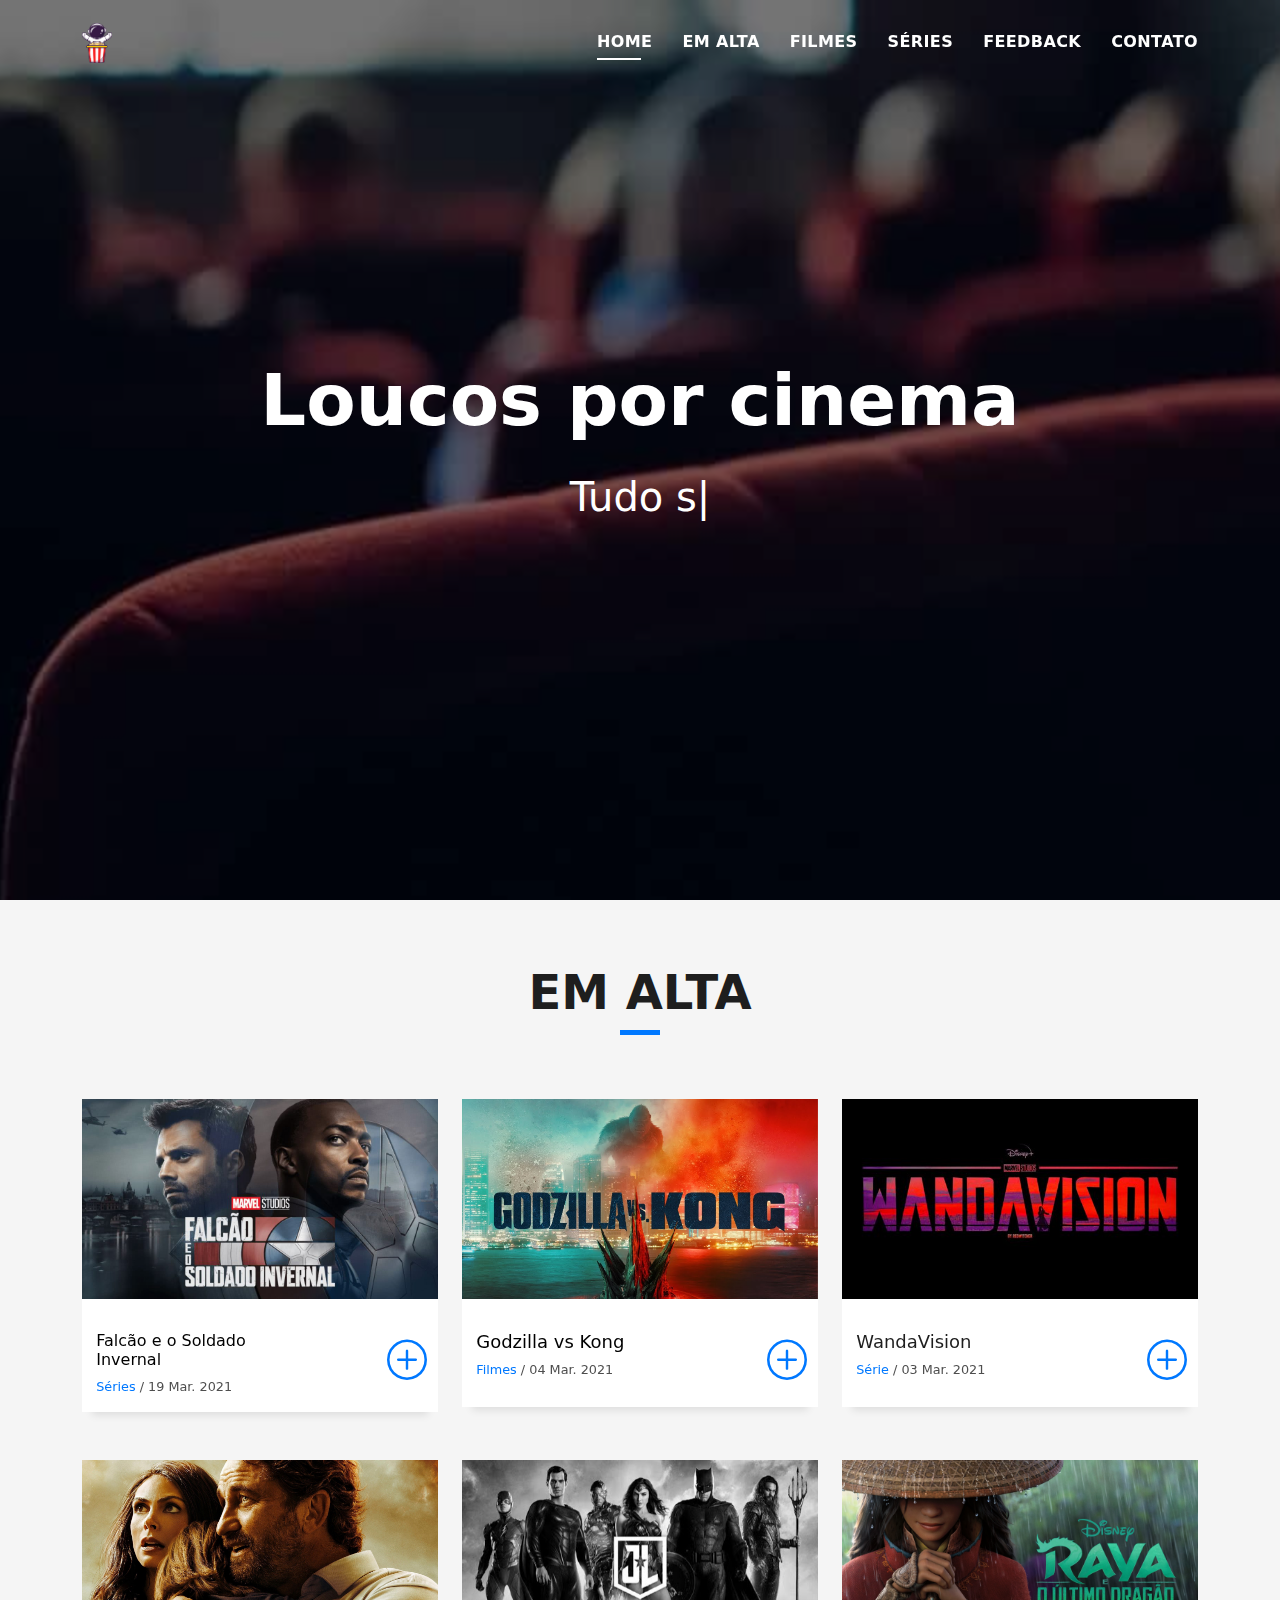
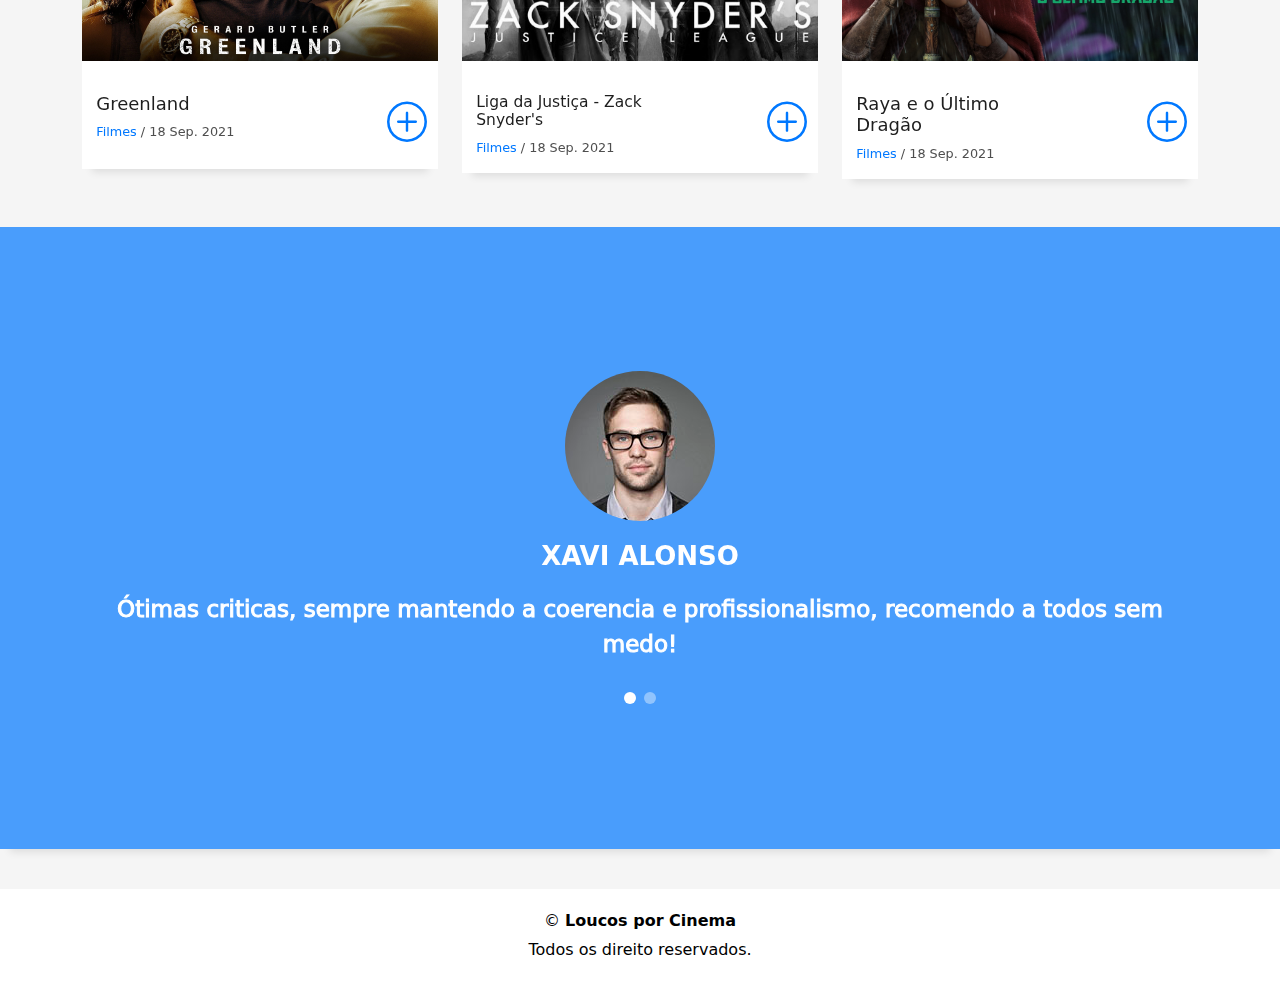
==== index.html @ 55906cdf "(CARLOS) Upload arquivos da master" ====
<!DOCTYPE html>
<html lang="en">

<head>
  <meta charset="utf-8">
  <meta content="width=device-width, initial-scale=1.0" name="viewport">

  <title>Loucos por Cinema</title>
  <meta content="" name="description">
  <meta content="" name="keywords">

  <!-- Favicons -->
  <link href="assets/img/favicon.png" rel="icon">
  <!--  <link href="assets/img/apple-touch-icon.png" rel="apple-touch-icon"> -->

  <!-- Vendor CSS Files -->
  <link href="assets/vendor/bootstrap/css/bootstrap.min.css" rel="stylesheet">
  <link href="assets/vendor/bootstrap-icons/bootstrap-icons.css" rel="stylesheet">
  <link href="assets/vendor/glightbox/css/glightbox.min.css" rel="stylesheet">
  <link href="assets/vendor/swiper/swiper-bundle.min.css" rel="stylesheet">

  <!-- Template Main CSS File -->
  <link href="assets/css/style.css" rel="stylesheet">

  <style>
    a {
      color: black;
    }
    a:hover{
      color: black;
    }
  </style>

</head>

<body>

  <!-- ======= Header ======= -->
  <header id="header" class="fixed-top">
    <div class="container d-flex align-items-center justify-content-between">

      <!-- <h1 class="logo"><a href="index.html">M_C Dev</a></h1> -->
      <!-- Uncomment below if you prefer to use an image logo -->
      <a href="index.html" class="logo"><img src="assets/img/logo.png" alt="" class="img-fluid"></a>

      <nav id="navbar" class="navbar">
        <ul>
          <li><a class="nav-link scrollto active" href="#hero">Home</a></li>
          <li><a class="nav-link scrollto " href="#Em_alta">Em Alta</a></li>
          <li><a class="nav-link scrollto" href="filmes.html">Filmes</a></li>
          <li><a class="nav-link scrollto" href="series.html">Séries</a></li>
          <li><a class="nav-link scrollto " href="#review">Feedback</a></li>
          <li><a class="nav-link scrollto" href="formulario.html">Contato</a></li>
        </ul>
        <i class="bi bi-list mobile-nav-toggle"></i>
      </nav><!-- .navbar -->
    </div>
  </header><!-- End Header -->

  <!-- ======= Hero Section ======= -->
  <div id="hero" class="hero route bg-image" style="background-image: url(assets/img/Cine1.jpg)">
    <div class="overlay-itro"></div>
    <div class="hero-content display-table">
      <div class="table-cell">
        <div class="container">
          <!--<p class="display-6 color-d">Hello, world!</p>-->
          <h1 class="hero-title mb-4">Loucos por cinema</h1>
          <p class="hero-subtitle"><span class="typed"
              data-typed-items="Tudo sobre filmes e séries em um só lugar!"></span></p>
          <!-- <p class="pt-3"><a class="btn btn-primary btn js-scroll px-4" href="#about" role="button">Learn More</a></p> -->
        </div>
      </div>
    </div>
  </div><!-- End Hero Section -->

  <!-- ======= EM ALTA ======= -->
  <section id="Em_alta" class="portfolio-mf sect-pt4 route">
    <div class="container">
      <div class="row">
        <div class="col-sm-12">
          <div class="title-box text-center">
            <h3 class="title-a">
              EM ALTA
            </h3>
            <div class="line-mf"></div>
          </div>
        </div>
      </div>
      <div class="row">
        <div class="col-md-4">
          <div class="work-box">
            <a href="assets/img/filme_1.jpg" data-gallery="portfolioGallery" class="portfolio-lightbox">
              <div class="work-img">
                <img src="assets/img/filme_1.jpg" alt="" class="img-fluid">
              </div>
            </a>
            <div class="work-content">
              <div class="row">
                <div class="col-sm-8">
                  <h2 class="w-title_medio"><a href="series.html">Falcão e o Soldado Invernal</a></h2>
                  <div class="w-more">
                    <span class="w-ctegory">Séries</span> / <span class="w-date">19 Mar. 2021</span>
                  </div>
                </div>
                <div class="col-sm-4">
                  <div class="w-like">
                    <a href="series.html"> <span class="bi bi-plus-circle"></span></a>
                  </div>
                </div>
              </div>
            </div>
          </div>
        </div>
        <div class="col-md-4">
          <div class="work-box">
            <a href="assets/img/filme_3.jpg" data-gallery="portfolioGallery" class="portfolio-lightbox">
              <div class="work-img">
                <img src="assets/img/filme_3.jpg" alt="" class="img-fluid">
              </div>
            </a>
            <div class="work-content">
              <div class="row">
                <div class="col-sm-8">
                  <h2 class="w-title"><a href="filmes.html">Godzilla vs Kong</a></h2>
                  <div class="w-more">
                    <span class="w-ctegory">Filmes</span> / <span class="w-date">04 Mar. 2021</span>
                  </div>
                </div>
                <div class="col-sm-4">
                  <div class="w-like">
                    <a href="filmes.html"> <span class="bi bi-plus-circle"></span></a>
                  </div>
                </div>
              </div>
            </div>
          </div>
        </div>
        <div class="col-md-4">
          <div class="work-box">
            <a href="assets/img/filme_2.jpg" data-gallery="portfolioGallery" class="portfolio-lightbox">
              <div class="work-img">
                <img src="assets/img/filme_2.jpg" alt="" class="img-fluid">
              </div>
            </a>
            <div class="work-content">
              <div class="row">
                <div class="col-sm-8">
                  <h2 class="w-title">WandaVision</h2>
                  <div class="w-more">
                    <span class="w-ctegory">Série</span> / <span class="w-date">03 Mar. 2021</span>
                  </div>
                </div>
                <div class="col-sm-4">
                  <div class="w-like">
                    <a href="manutencao.html"> <span class="bi bi-plus-circle"></span></a>
                  </div>
                </div>
              </div>
            </div>
          </div>
        </div>
        <div class="col-md-4">
          <div class="work-box">
            <a href="assets/img/filme_4.jpg" data-gallery="portfolioGallery" class="portfolio-lightbox">
              <div class="work-img">
                <img src="assets/img/filme_4.jpg" alt="" class="img-fluid">
              </div>
            </a>
            <div class="work-content">
              <div class="row">
                <div class="col-sm-8">
                  <h2 class="w-title">Greenland</h2>
                  <div class="w-more">
                    <span class="w-ctegory">Filmes</span> / <span class="w-date">18 Sep. 2021</span>
                  </div>
                </div>
                <div class="col-sm-4">
                  <div class="w-like">
                    <a href="manutencao.html"> <span class="bi bi-plus-circle"></span></a>
                  </div>
                </div>
              </div>
            </div>
          </div>
        </div>
        <div class="col-md-4">
          <div class="work-box">
            <a href="assets/img/filme_5.jpg" data-gallery="portfolioGallery" class="portfolio-lightbox">
              <div class="work-img">
                <img src="assets/img/filme_5.jpg" alt="" class="img-fluid">
              </div>
            </a>
            <div class="work-content">
              <div class="row">
                <div class="col-sm-8">
                  <h2 class="w-title_grande">Liga da Justiça - Zack Snyder's</h2>
                  <div class="w-more">
                    <span class="w-ctegory">Filmes</span> / <span class="w-date">18 Sep. 2021</span>
                  </div>
                </div>
                <div class="col-sm-4">
                  <div class="w-like">
                    <a href="manutencao.html"> <span class="bi bi-plus-circle"></span></a>
                  </div>
                </div>
              </div>
            </div>
          </div>
        </div>
        <div class="col-md-4">
          <div class="work-box">
            <a href="assets/img/filme_6.jpg" data-gallery="portfolioGallery" class="portfolio-lightbox">
              <div class="work-img">
                <img src="assets/img/filme_6.jpg" alt="" class="img-fluid">
              </div>
            </a>
            <div class="work-content">
              <div class="row">
                <div class="col-sm-8">
                  <h2 class="w-title">Raya e o Último Dragão</h2>
                  <div class="w-more">
                    <span class="w-ctegory">Filmes</span> / <span class="w-date">18 Sep. 2021</span>
                  </div>
                </div>
                <div class="col-sm-4">
                  <div class="w-like">
                    <a href="manutencao.html"> <span class="bi bi-plus-circle"></span></a>
                  </div>
                </div>
              </div>
            </div>
          </div>
        </div>
      </div>
    </div>
  </section><!-- FIM EM ALTA -->

  <!-- ======= FEEDBACKS ======= -->
  <div id="review" class="testimonials paralax-mf bg-image" style="background-image: url(assets/img/cine4.jpg)">
    <div class="overlay-mf"></div>
    <div class="container">
      <div class="row">
        <div class="col-md-12">
          <div class="testimonials-slider swiper-container" data-aos="fade-up" data-aos-delay="100">
            <div class="swiper-wrapper">
              <div class="swiper-slide">
                <div class="testimonial-box">
                  <div class="author-test">
                    <img src="assets/img/testimonial-2.jpg" alt="" class="rounded-circle b-shadow-a">
                    <span class="author">Xavi Alonso</span>
                  </div>
                  <div class="content-test">
                    <p class="description lead">
                      Ótimas criticas, sempre mantendo a coerencia e profissionalismo, recomendo a todos sem medo!
                    </p>
                  </div>
                </div>
              </div><!-- End testimonial item -->

              <div class="swiper-slide">
                <div class="testimonial-box">
                  <div class="author-test">
                    <img src="assets/img/testimonial-4.jpg" alt="" class="rounded-circle b-shadow-a">
                    <span class="author">Marta Socrate</span>
                  </div>
                  <div class="content-test">
                    <p class="description lead">
                      Adorei o site, ótimas indicações de filmes e séries.
                    </p>
                  </div>
                </div>
              </div><!-- End testimonial item -->
            </div>
            <div class="swiper-pagination"></div>
          </div>

          <!-- <div id="testimonial-mf" class="owl-carousel owl-theme">
          
        </div> -->
        </div>
      </div>
    </div>
  </div><!-- FIM FEEDBACKS -->

  </main><!-- End #main -->

  <!-- ======= Footer ======= -->
  <footer>
    <div class="container">
      <div class="row">
        <div class="col-sm-12">
          <div class="copyright-box">
            <p class="copyright">&copy; <strong>Loucos por Cinema</strong></p>
            <div class="credits">
              <a>Todos os direito reservados.</a>
            </div>
          </div>
        </div>
      </div>
    </div>
  </footer><!-- End  Footer -->

  <div id="preloader"></div>
  <a href="#" class="back-to-top d-flex align-items-center justify-content-center"><i
      class="bi bi-arrow-up-short"></i></a>

  <!-- Vendor JS Files -->
  <script src="assets/vendor/bootstrap/js/bootstrap.bundle.min.js"></script>
  <script src="assets/vendor/glightbox/js/glightbox.min.js"></script>
  <script src="assets/vendor/php-email-form/validate.js"></script>
  <script src="assets/vendor/purecounter/purecounter.js"></script>
  <script src="assets/vendor/swiper/swiper-bundle.min.js"></script>
  <script src="assets/vendor/typed.js/typed.min.js"></script>

  <!-- Template Main JS File -->
  <script src="assets/js/main.js"></script>

</body>

</html>
---- assets/css/style.css ----
/*--------------------------------------------------------------
# General
--------------------------------------------------------------*/
body {
  background-color: #f5f5f5;
  color: #4e4e4e;
}

pag {
  background-color: #0e0c0c;
  color: #4e4e4e;
}

h1,
h2,
h3,
h4,
h5,
h6 {
  color: #1e1e1e;
}

a {
  color: #ffffff;
  text-decoration: none;
  transition: all 0.5s ease-in-out;
}

a:hover {
  color: #5da5f8;
  text-decoration: none;
  transition: all 0.5s ease-in-out;
}

.p-r {
  position: relative;
}

.color-a {
  text-decoration: none;
  color: #0078ff;
}

.color-d {
  color: #f5f5f5;
}

.color-text-a {
  text-decoration: none;
  color: #4e4e4e;
}

.box-shadow,
.paralax-mf,
.service-box,
.work-box,
.card-blog {
  box-shadow: 0 13px 8px -10px rgba(0, 0, 0, 0.1);
}

.box-shadow-a,
.button:hover {
  text-decoration: none;
  box-shadow: 0 0 0 4px #cde1f8;
}

.display-5 {
  font-size: 2.5rem;
  font-weight: 300;
  line-height: 1.1;
}

.display-6 {
  font-size: 2rem;
  font-weight: 300;
  line-height: 1.1;
}

.avatar {
  width: 32px;
  height: 32px;
  margin-right: 4px;
  overflow: hidden;
}

.bg-image {
  background-repeat: no-repeat;
  background-attachment: fixed;
  background-size: cover;
  background-position: center center;
}

@media (max-width: 1024px) {
  .bg-image {
    background-attachment: scroll;
  }
}

.overlay-mf {
  background-color: #0078ff;
}

.overlay-mf {
  position: absolute;
  top: 0;
  left: 0px;
  padding: 0;
  height: 100%;
  width: 100%;
  opacity: .7;
}

.bg_form {
  position: absolute;
  top: 0;
  left: 0px;
  padding: 0;
  height: 100%;
  width: 100%;
  opacity: .7;
}

.paralax-mf {
  position: relative;
  padding: 8rem 0;
}

.display-table {
  width: 100%;
  height: 100%;
  display: table;
}

.table-cell {
  display: table-cell;
  vertical-align: middle;
}

/*--/ Sections /--*/
.sect-4 {
  padding: 4rem 0;
}

.sect-pt4 {
  padding-top: 4rem;
}

.sect-mt4 {
  margin-top: 4rem;
}

/*--/ Title s /--*/
.title-s {
  font-weight: 600;
  color: #1e1e1e;
  font-size: 1.1rem;
}

/*--/ Title A /--*/
.title-box {
  margin-bottom: 4rem;
}

.title-a {
  text-decoration: none;
  font-size: 3rem;
  font-weight: bold;
  text-transform: uppercase;
}

.subtitle-a {
  text-decoration: none;
  color: #4e4e4e;
}

.line-mf {
  width: 40px;
  height: 5px;
  background-color: #0078ff;
  margin: 0 auto;
}

/*--/ Title Left /--*/
.title-box-2 {
  margin-bottom: 3rem;
}

.title-left {
  font-size: 2rem;
  position: relative;
}

.title-left:before {
  content: '';
  position: absolute;
  height: 3px;
  background-color: #0078ff;
  width: 100px;
  bottom: -12px;
}

/*------/ Box /------*/
.box-pl2 {
  padding-left: 2rem;
}

.box-shadow-full {
  padding: 3rem 1.25rem;
  position: relative;
  background-color: #fff;
  margin-bottom: 0rem;
  z-index: 2;
}

@media (min-width: 768px) {
  .box-shadow-full {
    padding: 3rem;
  }
}

/*------/ Socials /------*/
.socials {
  padding: 1.5rem 0;
}

.socials ul li {
  display: inline-block;
}

.socials .ico-circle {
  height: 40px;
  width: 40px;
  font-size: 1.2rem;
  border-radius: 50%;
  line-height: 1.6;
  margin: 0 15px 0 0;
  box-shadow: 0 0 0 3px #0078ff;
  transition: all 500ms ease;
}

.socials .ico-circle:hover {
  background-color: #0078ff;
  color: #fff;
  box-shadow: 0 0 0 3px #cde1f8;
  transition: all 500ms ease;
}

/*------/ Ul resect /------*/
.ul-resect,
.socials ul,
.list-ico,
.blog-wrapper .post-meta ul,
.box-comments .list-comments,
.widget-sidebar .list-sidebar,
.widget-tags ul {
  list-style: none;
  padding-left: 0;
  margin-bottom: 0;
}

.list-ico {
  line-height: 2;
}

.list-ico span {
  color: #0078ff;
  margin-right: 10px;
}

/*------/ Ico Circle /------*/
.ico-circle {
  height: 100px;
  width: 100px;
  font-size: 2rem;
  border-radius: 50%;
  line-height: 1.55;
  margin: 0 auto;
  text-align: center;
  box-shadow: 0 0 0 10px #0078ff;
  display: block;
}

/*------/ Owl Carousel /------*/
.owl-theme .owl-dots {
  text-align: center;
  margin-top: 18px;
}

.owl-theme .owl-dots .owl-dot {
  display: inline-block;
}

.owl-theme .owl-dots .owl-dot span {
  width: 18px;
  height: 7px;
  margin: 5px 5px;
  background: #cde1f8;
  border: 0px solid #cde1f8;
  display: block;
  transition: all 0.6s ease-in-out;
  cursor: pointer;
}

.owl-theme .owl-dots .owl-dot:hover span {
  background-color: #cde1f8;
}

.owl-theme .owl-dots .owl-dot.active span {
  background-color: #1B1B1B;
  width: 25px;
}

/*--/ Scrolltop s /--*/
.scrolltop-mf {
  position: relative;
  display: none;
}

.scrolltop-mf span {
  z-index: 999;
  position: fixed;
  width: 42px;
  height: 42px;
  background-color: #0078ff;
  opacity: .7;
  font-size: 1.6rem;
  line-height: 1.5;
  text-align: center;
  color: #fff;
  top: auto;
  left: auto;
  right: 30px;
  bottom: 50px;
  cursor: pointer;
  border-radius: 50%;
}

/*--------------------------------------------------------------
# Back to top button
--------------------------------------------------------------*/
.back-to-top {
  position: fixed;
  visibility: hidden;
  opacity: 0;
  right: 15px;
  bottom: 15px;
  z-index: 996;
  background: #0078ff;
  width: 40px;
  height: 40px;
  border-radius: 50px;
  transition: all 0.4s;
}

.back-to-top i {
  font-size: 28px;
  color: #fff;
  line-height: 0;
}

.back-to-top:hover {
  background: #298eff;
  color: #fff;
}

.back-to-top.active {
  visibility: visible;
  opacity: 1;
}

/*------/ Prelaoder /------*/
#preloader {
  position: fixed;
  top: 0;
  left: 0;
  right: 0;
  bottom: 0;
  z-index: 9999;
  overflow: hidden;
  background: #fff;
}

#preloader:before {
  content: "";
  position: fixed;
  top: calc(50% - 30px);
  left: calc(50% - 30px);
  border: 6px solid #f2f2f2;
  border-top: 6px solid #0078ff;
  border-radius: 50%;
  width: 60px;
  height: 60px;
  -webkit-animation: animate-preloader 1s linear infinite;
  animation: animate-preloader 1s linear infinite;
}

@-webkit-keyframes animate-preloader {
  0% {
    transform: rotate(0deg);
  }

  100% {
    transform: rotate(360deg);
  }
}

@keyframes animate-preloader {
  0% {
    transform: rotate(0deg);
  }

  100% {
    transform: rotate(360deg);
  }
}

/*------/ Button /------*/
.button {
  display: inline-block;
  padding: .3rem .6rem;
  text-align: center;
  vertical-align: middle;
  -webkit-user-select: none;
  -moz-user-select: none;
  user-select: none;
  font-size: 1rem;
  border-radius: .3rem;
  border: 1px solid transparent;
  transition: all 500ms ease;
  cursor: pointer;
}

.button:focus {
  outline: 0;
}

.button:hover {
  background-color: #0062d3;
  color: #fff;
  transition: all 500ms ease;
}

.button-a {
  text-decoration: none;
  background-color: #0078ff;
  color: #fff;
  border-color: #cde1f8;
}

.button-big {
  padding: .9rem 2.3rem;
  font-size: 1.2rem;
}

.button-rouded {
  border-radius: 5rem;
}

.btn-lg {
  padding: .5rem 1rem;
  font-size: 1.25rem;
  line-height: 1.5;
  border-radius: .3rem;
}

/*--------------------------------------------------------------
# Header
--------------------------------------------------------------*/
#header {
  transition: all 0.5s;
  z-index: 997;
  padding: 20px 0;
}

#header .logo {
  font-size: 28px;
  margin: 0;
  padding: 0;
  font-weight: 600;
  letter-spacing: 1px;
}

#header .logo a {
  color: #fff;
}

#header .logo img {
  max-height: 40px;
}

#header.header-scrolled {
  background: rgba(0, 0, 0, 0.9);
  padding: 12px 0;
}

/*--------------------------------------------------------------
# Navigation Menu
--------------------------------------------------------------*/
/**
* Desktop Navigation 
*/
.navbar {
  padding: 0;
}

.navbar ul {
  margin: 0;
  padding: 0;
  display: flex;
  list-style: none;
  align-items: center;
}

.navbar li {
  position: relative;
}

.navbar>ul>li {
  white-space: nowrap;
  padding: 10px 0 10px 30px;
}

.navbar a {
  display: flex;
  align-items: center;
  justify-content: space-between;
  color: #fff;
  font-size: 16px;
  font-weight: 600;
  padding: 0;
  white-space: nowrap;
  transition: 0.3s;
  letter-spacing: 0.4px;
  position: relative;
  text-transform: uppercase;
}

.navbar a i {
  font-size: 12px;
  line-height: 0;
  margin-left: 5px;
}

.navbar>ul>li>a:before {
  content: "";
  position: absolute;
  width: 100%;
  height: 2px;
  bottom: -6px;
  left: 0;
  width: 0;
  background-color: #fff;
  visibility: hidden;
  transition: all 0.3s ease-in-out 0s;
}

.navbar a:hover:before,
.navbar li:hover>a:before,
.navbar .active:before {
  visibility: visible;
  width: 80%;
}

.navbar a:hover,
.navbar .active,
.navbar li:hover>a {
  color: #fff;
}

.navbar .dropdown ul {
  display: block;
  position: absolute;
  left: 30px;
  top: calc(100% + 30px);
  margin: 0;
  padding: 10px 0;
  z-index: 99;
  opacity: 0;
  visibility: hidden;
  background: #fff;
  box-shadow: 0px 0px 30px rgba(127, 137, 161, 0.25);
  transition: 0.3s;
}

.navbar .dropdown ul li {
  min-width: 200px;
}

.navbar .dropdown ul a {
  padding: 10px 20px;
  font-size: 14px;
  text-transform: none;
  color: #4e4e4e;
}

.navbar .dropdown ul a i {
  font-size: 12px;
}

.navbar .dropdown ul a:hover,
.navbar .dropdown ul .active:hover,
.navbar .dropdown ul li:hover>a {
  color: #0078ff;
}

.navbar .dropdown:hover>ul {
  opacity: 1;
  top: 100%;
  visibility: visible;
}

.navbar .dropdown .dropdown ul {
  top: 0;
  left: calc(100% - 30px);
  visibility: hidden;
}

.navbar .dropdown .dropdown:hover>ul {
  opacity: 1;
  top: 0;
  left: 100%;
  visibility: visible;
}

@media (max-width: 1366px) {
  .navbar .dropdown .dropdown ul {
    left: -90%;
  }

  .navbar .dropdown .dropdown:hover>ul {
    left: -100%;
  }
}

/**
* Mobile Navigation 
*/
.mobile-nav-toggle {
  color: #fff;
  font-size: 28px;
  cursor: pointer;
  display: none;
  line-height: 0;
  transition: 0.5s;
}

@media (max-width: 991px) {
  .mobile-nav-toggle {
    display: block;
  }

  .navbar ul {
    display: none;
  }
}

.navbar-mobile {
  position: fixed;
  overflow: hidden;
  top: 0;
  right: 0;
  left: 0;
  bottom: 0;
  background: rgba(78, 78, 78, 0.9);
  transition: 0.3s;
  z-index: 999;
}

.navbar-mobile .mobile-nav-toggle {
  position: absolute;
  top: 15px;
  right: 15px;
}

.navbar-mobile ul {
  display: block;
  position: absolute;
  top: 55px;
  right: 15px;
  bottom: 15px;
  left: 15px;
  padding: 10px 0;
  background-color: #fff;
  overflow-y: auto;
  transition: 0.3s;
}

.navbar-mobile>ul>li {
  padding: 0;
}

.navbar-mobile a:hover:before,
.navbar-mobile li:hover>a:before,
.navbar-mobile .active:before {
  visibility: hidden;
}

.navbar-mobile a {
  padding: 10px 20px;
  font-size: 15px;
  color: #4e4e4e;
}

.navbar-mobile a:hover,
.navbar-mobile .active,
.navbar-mobile li:hover>a {
  color: #0078ff;
}

.navbar-mobile .getstarted {
  margin: 15px;
}

.navbar-mobile .dropdown ul {
  position: static;
  display: none;
  margin: 10px 20px;
  padding: 10px 0;
  z-index: 99;
  opacity: 1;
  visibility: visible;
  background: #fff;
  box-shadow: 0px 0px 30px rgba(127, 137, 161, 0.25);
}

.navbar-mobile .dropdown ul li {
  min-width: 200px;
}

.navbar-mobile .dropdown ul a {
  padding: 10px 20px;
}

.navbar-mobile .dropdown ul a i {
  font-size: 12px;
}

.navbar-mobile .dropdown ul a:hover,
.navbar-mobile .dropdown ul .active:hover,
.navbar-mobile .dropdown ul li:hover>a {
  color: #0078ff;
}

.navbar-mobile .dropdown>.dropdown-active {
  display: block;
}

/*--------------------------------------------------------------
# Hero Section
--------------------------------------------------------------*/
.hero {
  height: 100vh;
  position: relative;
  color: #fff;
}

.hero .hero-content {
  text-align: center;
  position: absolute;
}

.hero .overlay-itro {
  background-color: rgba(0, 0, 0, 0.6);
  position: absolute;
  top: 0;
  left: 0px;
  padding: 0;
  height: 100%;
  width: 100%;
  opacity: .9;
}

.hero .hero-title {
  color: #fff;
  font-weight: 600;
  font-size: 3rem;
}

@media (min-width: 768px) {
  .hero .hero-title {
    font-size: 4.5rem;
  }
}

.hero .hero-subtitle {
  font-size: 20px;
  font-weight: 450;
}

@media (min-width: 768px) {
  .hero .hero-subtitle {
    font-size: 2.5rem;
  }
}

.hero .text-slider-items {
  display: none;
}

.hero-single {
  height: 350px;
}

.hero-single .hero-content {
  margin-top: 30px;
}

.hero-single .hero-title {
  text-transform: uppercase;
  font-size: 3rem;
}

@media (min-width: 768px) {
  .hero-single .hero-title {
    font-size: 3.5rem;
  }
}

.hero-single .breadcrumb {
  background-color: transparent;
  color: #0078ff;
}

.hero-single .breadcrumb .breadcrumb-item:before {
  color: #cde1f8;
}

.hero-single .breadcrumb .breadcrumb-item.active {
  color: #cde1f8;
}

.hero-single .breadcrumb a {
  color: #fff;
}

/*--------------------------------------------------------------
# About
--------------------------------------------------------------*/
.about-mf .box-shadow-full {
  padding-top: 4rem;
  padding-bottom: 4rem;
}

.about-mf .about-img {
  margin-bottom: 2rem;
}

.about-mf .about-img img {
  margin-left: 10px;
}

@media (min-width: 767px) {
  .about-mf .box-pl2 {
    margin-top: 3rem;
    padding-left: 0rem;
  }
}

.skill-mf span {
  color: #4e4e4e;
}

.skill-mf .progress {
  background-color: #cde1f8;
  margin: .5rem 0 1.2rem 0;
  border-radius: 0;
  height: .7rem;
}

.skill-mf .progress .progress-bar {
  height: .7rem;
  background-color: #0078ff;
}

/*--------------------------------------------------------------
# Services
--------------------------------------------------------------*/
.service-box {
  background-color: #fff;
  padding: 2.5rem 1.3rem;
  border-radius: 1rem;
  margin-bottom: 3rem;
  text-align: center;
}

.service-box:hover .ico-circle {
  transition: all 500ms ease;
  color: #fff;
  background-color: #0078ff;
  box-shadow: 0 0 0 10px #cde1f8;
}

.service-box .service-ico {
  margin-bottom: 1rem;
  color: #1e1e1e;
}

.service-box .ico-circle {
  transition: all 500ms ease;
  display: inline-flex;
  align-items: center;
  justify-content: center;
}

.service-box .ico-circle i {
  line-height: 0;
  font-size: 40px;
}

.service-box .s-title {
  font-size: 1.4rem;
  text-transform: uppercase;
  text-align: center;
  padding: .4rem 0;
}

.service-box .s-description {
  color: #4e4e4e;
}

/*--------------------------------------------------------------
# Counter
--------------------------------------------------------------*/
.counter-box {
  color: #fff;
  text-align: center;
}

@media (min-width: 577px) {
  .counter-box {
    margin-bottom: 1.8rem;
  }
}

.counter-ico {
  margin-bottom: 1rem;
}

.counter-ico .ico-circle {
  height: 60px;
  width: 60px;
  line-height: 1.5;
  box-shadow: 0 0 0 10px #cde1f8;
}

.counter-num .counter {
  font-size: 2rem;
  margin-bottom: 0;
}

/*--------------------------------------------------------------
# Portfolio
--------------------------------------------------------------*/
.work-box {
  margin-bottom: 3rem;
  -webkit-backface-visibility: hidden;
  backface-visibility: hidden;
  background-color: #fff;
}

.work-box:hover img {
  transform: scale(1.3);
}

.work-img {
  display: block;
  overflow: hidden;
}

.work-img img {
  transition: all 1s;
}

.work-content {
  padding: 2rem 3% 1rem 4%;
}

.work-content .w-more {
  color: #4e4e4e;
  font-size: .8rem;
}

.work-content .w-more .w-ctegory {
  color: #0078ff;
}

.work-content .w-like {
  font-size: 2.5rem;
  color: #0078ff;
  float: right;
}

.work-content .w-like a {
  color: #0078ff;
}

.work-content .w-like .num-like {
  font-size: .8rem;
}

.w-title {
  font-size: 18px;
}

.w-title_medio {
  font-size: 16px;
}

.w-title_grande {
  font-size: 15.5px;
}

/*--------------------------------------------------------------
# Portfolio Details
--------------------------------------------------------------*/
.portfolio-details {
  padding-top: 120px;
}

.portfolio-details .portfolio-details-slider img {
  width: 100%;
}

.portfolio-details .portfolio-details-slider .swiper-pagination {
  margin-top: 20px;
  position: relative;
}

.portfolio-details .portfolio-details-slider .swiper-pagination .swiper-pagination-bullet {
  width: 12px;
  height: 12px;
  background-color: #fff;
  opacity: 1;
  border: 1px solid #0078ff;
}

.portfolio-details .portfolio-details-slider .swiper-pagination .swiper-pagination-bullet-active {
  background-color: #0078ff;
}

.portfolio-details .portfolio-info {
  padding: 5px;
  box-shadow: 0px 0 0px;

}

.portfolio-details .portfolio-info h3 {
  font-size: 22px;
  font-weight: 700;
  margin-bottom: 20px;
  padding-bottom: 10px;
  border-bottom: 1px solid #eee;
  color: #fff;
}

.portfolio-details .portfolio-info ul {
  list-style: none;
  padding: 0;
  font-size: 15px;
}

.portfolio-details .portfolio-info ul li+li {
  margin-top: 10px;
}

.portfolio-details .portfolio-description {
  padding-top: px;
}

.portfolio-details .portfolio-description h2 {

  font-size: 26px;
  font-weight: 700;
  margin-bottom: 20px;
  color: #fff;

  border-bottom: 1px solid #eee;
  margin-bottom: 20px;
  padding-bottom: 10px;
}

.portfolio-details .portfolio-description p {
  padding: 0;
  text-align: justify;
}

/*--------------------------------------------------------------
# Testimonials
--------------------------------------------------------------*/
.testimonial-box {
  color: #fff;
  text-align: center;
}

.testimonial-box .author-test {
  margin-top: 1rem;
}

.testimonial-box .author-test img {
  margin: 0 auto;
}

.testimonial-box .author {
  color: #fff;
  text-transform: uppercase;
  font-weight: 600;
  margin: 1rem 0;
  display: block;
  font-size: 26px;
}

.testimonial-box .comit {
  font-size: 2rem;
  color: #0078ff;
  background-color: #fff;
  width: 52px;
  height: 52px;
  display: block;
  margin: 0 auto;
  border-radius: 50%;
  line-height: 1.6;
}

@media (min-width: 768px) {
  .testimonial-box .description {
    padding: 0 5rem;
  }
}

@media (min-width: 992px) {
  .testimonial-box .description {
    padding: 0 8rem;
  }
}

@media (min-width: 1200px) {
  .testimonial-box .description {
    padding: 0;
    font-size: 23px;
    color: white;
    -webkit-text-stroke-width: 1px;
    -webkit-text-stroke-color: white;
  }
}

.swiper-pagination {
  margin-top: 20px;
  position: relative;
}

.swiper-pagination .swiper-pagination-bullet {
  width: 12px;
  height: 12px;
  background-color: rgba(255, 255, 255, 0.4);
  opacity: 1;
}

.swiper-pagination .swiper-pagination-bullet-active {
  background-color: #fff;
}

/*--------------------------------------------------------------
# Contact
--------------------------------------------------------------*/
.footer-paralax {
  padding: 1rem 0 0 0;
}

.contact-mf {
  margin-top: 1rem;
}

@media (min-width: 767px) {
  .contact-mf .box-pl2 {
    margin-top: 3rem;
    padding-left: 0rem;
  }
}

.php-email-form .error-message {
  display: none;
  color: #fff;
  background: #ed3c0d;
  text-align: center;
  padding: 15px;
  font-weight: 600;
}

.php-email-form .sent-message {
  display: none;
  color: #fff;
  background: #18d26e;
  text-align: center;
  padding: 15px;
  font-weight: 600;
}

.php-email-form .loading {
  display: none;
  background: #fff;
  text-align: center;
  padding: 15px;
}

.php-email-form .loading:before {
  content: "";
  display: inline-block;
  border-radius: 50%;
  width: 24px;
  height: 24px;
  margin: 0 10px -6px 0;
  border: 3px solid #18d26e;
  border-top-color: #eee;
  -webkit-animation: animate-loading 1s linear infinite;
  animation: animate-loading 1s linear infinite;
}

.php-email-form input,
.php-email-form textarea {
  border-radius: 0;
  box-shadow: none;
  font-size: 14px;
}

.php-email-form input:focus,
.php-email-form textarea:focus {
  border-color: #0078ff;
}

.php-email-form input {
  padding: 10px 15px;
}

.php-email-form textarea {
  padding: 12px 15px;
  margin-bottom: 0;
}

.php-email-form button[type="submit"] {
  background: #0078ff;
  border: 0;
  padding: 10px 24px;
  color: #fff;
  transition: 0.4s;
}

.php-email-form button[type="submit"]:hover {
  background: #3393ff;
}

@-webkit-keyframes animate-loading {
  0% {
    transform: rotate(0deg);
  }

  100% {
    transform: rotate(360deg);
  }
}

@keyframes animate-loading {
  0% {
    transform: rotate(0deg);
  }

  100% {
    transform: rotate(360deg);
  }
}

/*--------------------------------------------------------------
# Blog
--------------------------------------------------------------*/
@media (min-width: 767px) {
  .card-blog {
    margin-bottom: 3rem;
  }
}

.card-blog .card-body {
  position: relative;
}

.card-blog .card-category-box {
  position: absolute;
  text-align: center;
  top: -16px;
  left: 15px;
  right: 15px;
  line-height: 25px;
  overflow: hidden;
}

.card-blog .card-category {
  display: inline-block;
  color: #fff;
  padding: 0 15px 5px;
  overflow: hidden;
  background-color: #0078ff;
  border-radius: 4px;
}

.card-blog .card-category .category {
  color: #fff;
  display: inline-block;
  text-transform: uppercase;
  font-size: .7rem;
  letter-spacing: .1px;
  margin-bottom: 0;
}

.card-blog .card-title {
  font-size: 1.3rem;
  margin-top: .6rem;
}

.card-blog .card-description {
  color: #4e4e4e;
}

.card-blog .post-author {
  display: inline-block;
}

.card-blog .post-date {
  color: #4e4e4e;
  display: inline-block;
  float: right;
}

/*--------------------------------------------------------------
# Blog Single
--------------------------------------------------------------*/
.post-box,
.form-comments,
.box-comments,
.widget-sidebar {
  padding: 2rem;
  background-color: #fff;
  margin-bottom: 3rem;
}

@media (min-width: 768px) {

  .post-box,
  .form-comments,
  .box-comments,
  .widget-sidebar {
    padding: 3rem;
  }
}

.blog-wrapper .article-title {
  font-size: 1.5rem;
}

@media (min-width: 768px) {
  .blog-wrapper .article-title {
    font-size: 1.9rem;
  }
}

.blog-wrapper .post-meta {
  margin: 1rem 0;
}

.blog-wrapper .post-meta ul {
  border-left: 4px solid #0078ff;
  margin-top: 1rem;
}

.blog-wrapper .post-meta ul li {
  display: inline-block;
  margin-left: 15px;
}

.blog-wrapper .post-meta ul a {
  color: #0078ff;
}

.blog-wrapper .post-meta ul span {
  color: #1e1e1e;
}

.blog-wrapper .blockquote {
  border-left: 4px solid #0078ff;
  padding: 18px;
  font-style: italic;
}

/*------/ Comments /------*/
.box-comments .list-comments li {
  padding-bottom: 40px;
}

.box-comments .list-comments .comment-avatar {
  display: table-cell;
  vertical-align: top;
}

.box-comments .list-comments .comment-avatar img {
  width: 80px;
  height: 80px;
}

.box-comments .list-comments .comment-author {
  font-size: 1.3rem;
}

@media (min-width: 768px) {
  .box-comments .list-comments .comment-author {
    font-size: 1.5rem;
  }
}

.box-comments .list-comments .comment-details {
  display: table-cell;
  vertical-align: top;
  padding-left: 25px;
}

.box-comments .list-comments a {
  color: #0078ff;
}

.box-comments .list-comments span {
  color: #1e1e1e;
  font-style: italic;
}

.box-comments .comment-children {
  margin-left: 40px;
}

/*------/ Sidebar /------*/
.widget-sidebar .sidebar-title {
  font-size: 1.6rem;
  font-weight: 600;
  border-left: 5px solid #0078ff;
  padding-left: 15px;
  text-transform: uppercase;
  margin-bottom: 1.5rem;
}

.widget-sidebar .list-sidebar li {
  position: relative;
  padding: 6px 0 6px 24px;
}

.widget-sidebar .list-sidebar li:before {
  position: absolute;
  content: "";
  width: 10px;
  height: 1px;
  left: 0;
  background-color: #0078ff;
  top: 20px;
}

.sidebar-search input {
  background-color: #fff;
  border-radius: 0;
  transition: all 0.5s ease-in-out;
}

.sidebar-search .btn-search {
  background-color: #0078ff;
  border-color: #0078ff;
  border-radius: 0;
  padding-left: 20px;
  padding-right: 20px;
}

.widget-tags ul li {
  display: inline-block;
  background-color: #0078ff;
  padding: .2rem .6rem;
  margin-bottom: .5rem;
  border-radius: 15px;
}

.widget-tags ul li a {
  color: #fff;
}

/*--------------------------------------------------------------
# Footer
--------------------------------------------------------------*/
footer {
  text-align: center;
  color: #000;
  padding: 20px 0;
  background: #fff;
  position: relative;
  bottom: 0;
  width: 100%;
  left: 0;
  top: 40px;
}

.footer_series {
  text-align: center;
  color: #000;
  padding: 20px 0;
  background: #fff;
  position: relative;
  bottom: 0;
  width: 100%;
  left: 0;
  top: 95px;
}

.footer_filmes {
  text-align: center;
  color: #000;
  padding: 20px 0;
  background: #fff;
  position: relative;
  bottom: 0;
  width: 100%;
  left: 0;
  top: 0px;
}

footer .copyright {
  margin-bottom: .3rem;
}

footer .credits {
  margin-bottom: 0;
}

footer .credits a {
  color: #000;
}
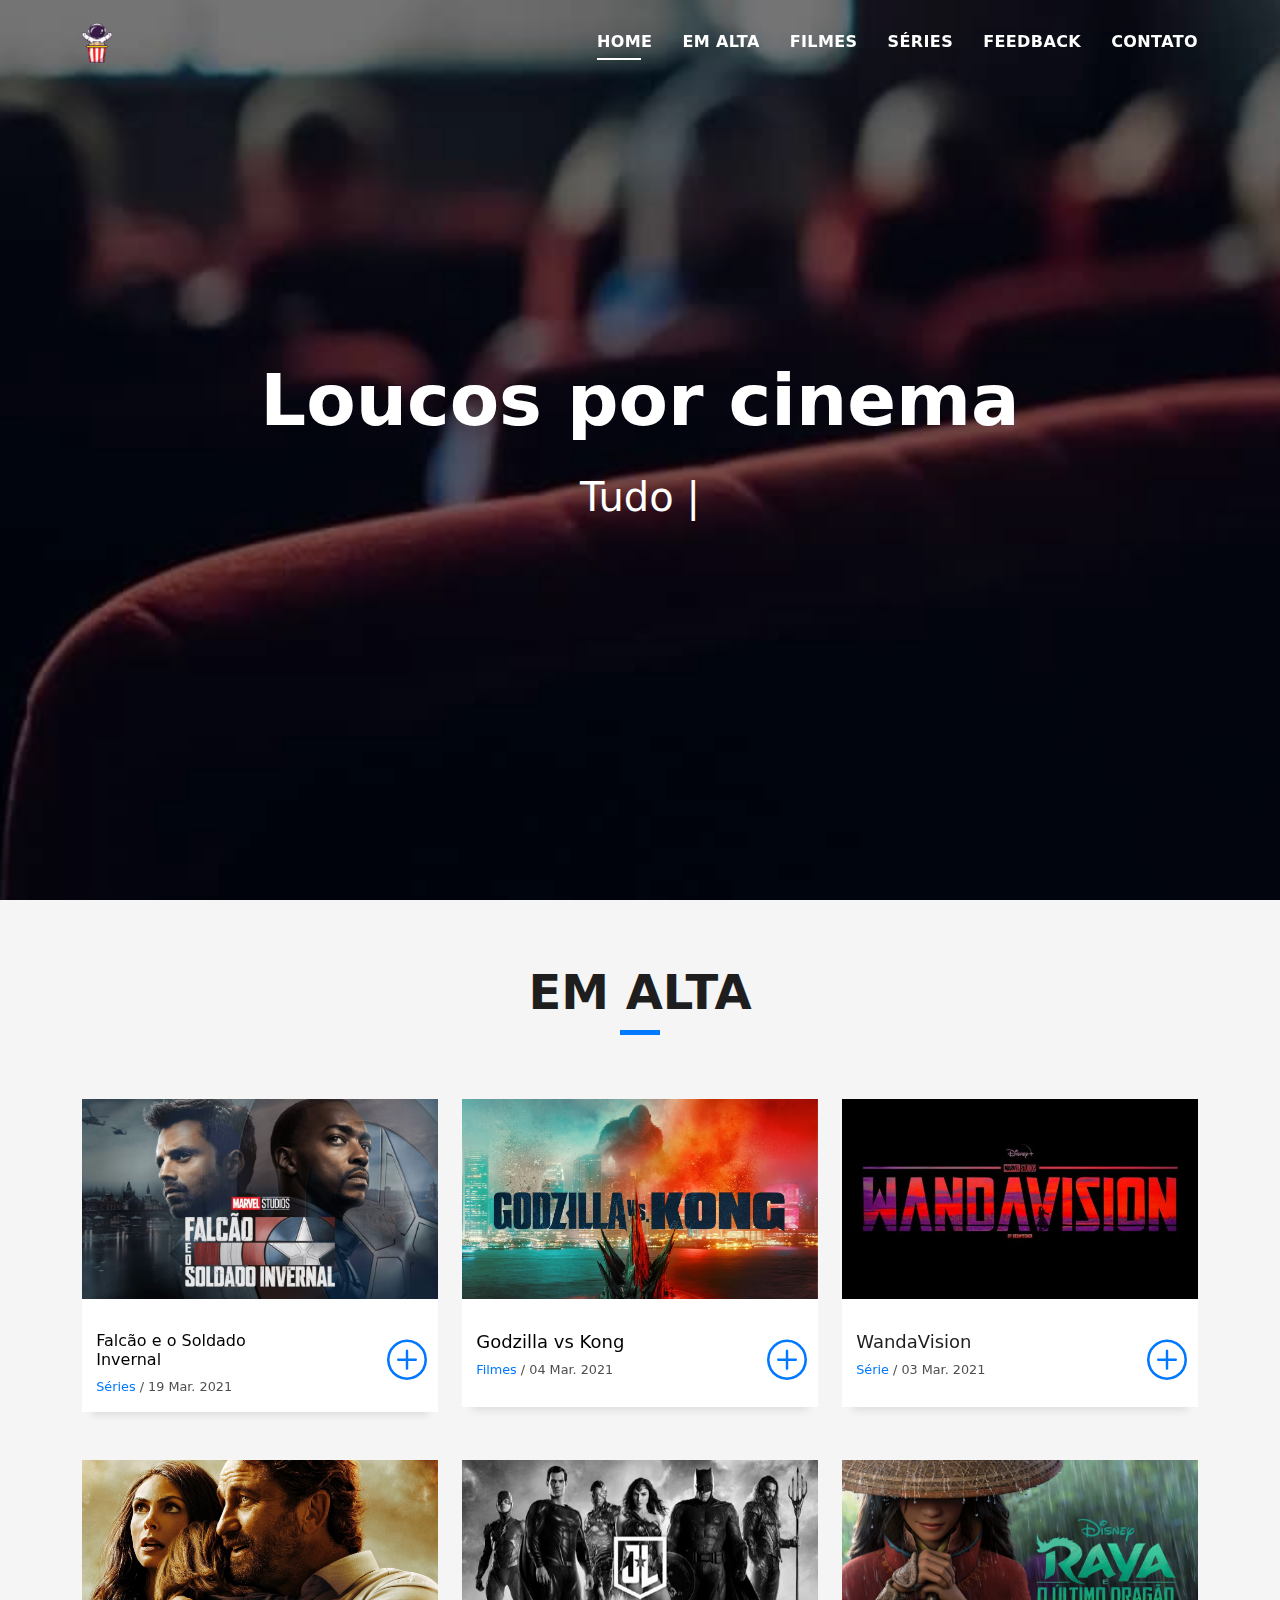
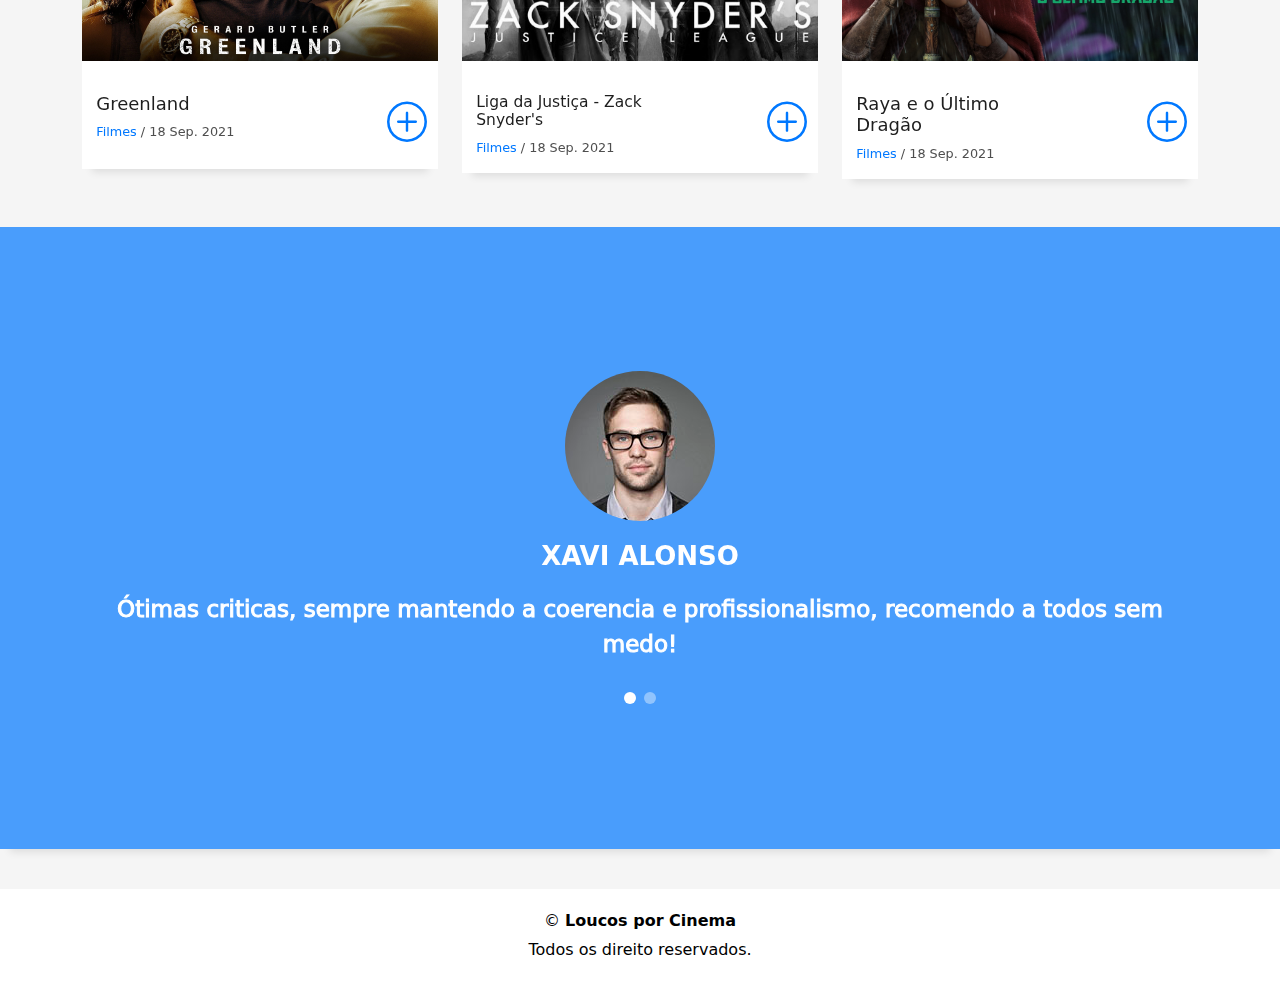
==== commit a140b81d: "(CARLOS) Criado uma parte do STYLE dentro do html para ajustar locamente a cor das fonte com a tag "" ====
--- a/index.html
+++ b/index.html
@@ -1,14 +1,16 @@
 <!DOCTYPE html>
-<html lang="en">
-
+<html lang="pt-BR">
+<!--(CARLOS) Criada a pag. index utilizando template bootstrap, removido conteudo excedente-->
 <head>
   <meta charset="utf-8">
   <meta content="width=device-width, initial-scale=1.0" name="viewport">
 
+  <!--(CARLOS) Trocado o nome da pagina-->
   <title>Loucos por Cinema</title>
   <meta content="" name="description">
   <meta content="" name="keywords">
 
+  <!--(CARLOS) Trocado o favicon-->
   <!-- Favicons -->
   <link href="assets/img/favicon.png" rel="icon">
   <!--  <link href="assets/img/apple-touch-icon.png" rel="apple-touch-icon"> -->
@@ -22,6 +24,7 @@
   <!-- Template Main CSS File -->
   <link href="assets/css/style.css" rel="stylesheet">
 
+  <!--(CARLOS) Criado uma parte do STYLE dentro do html para ajustar locamente a cor das fonte com a tag "A" e o efeito hover -->
   <style>
     a {
       color: black;
@@ -34,7 +37,7 @@
 </head>
 
 <body>
-
+  <!--(CARLOS) Ajustado o menu, alterando o nome das opções, links e ancoras.-->
   <!-- ======= Header ======= -->
   <header id="header" class="fixed-top">
     <div class="container d-flex align-items-center justify-content-between">
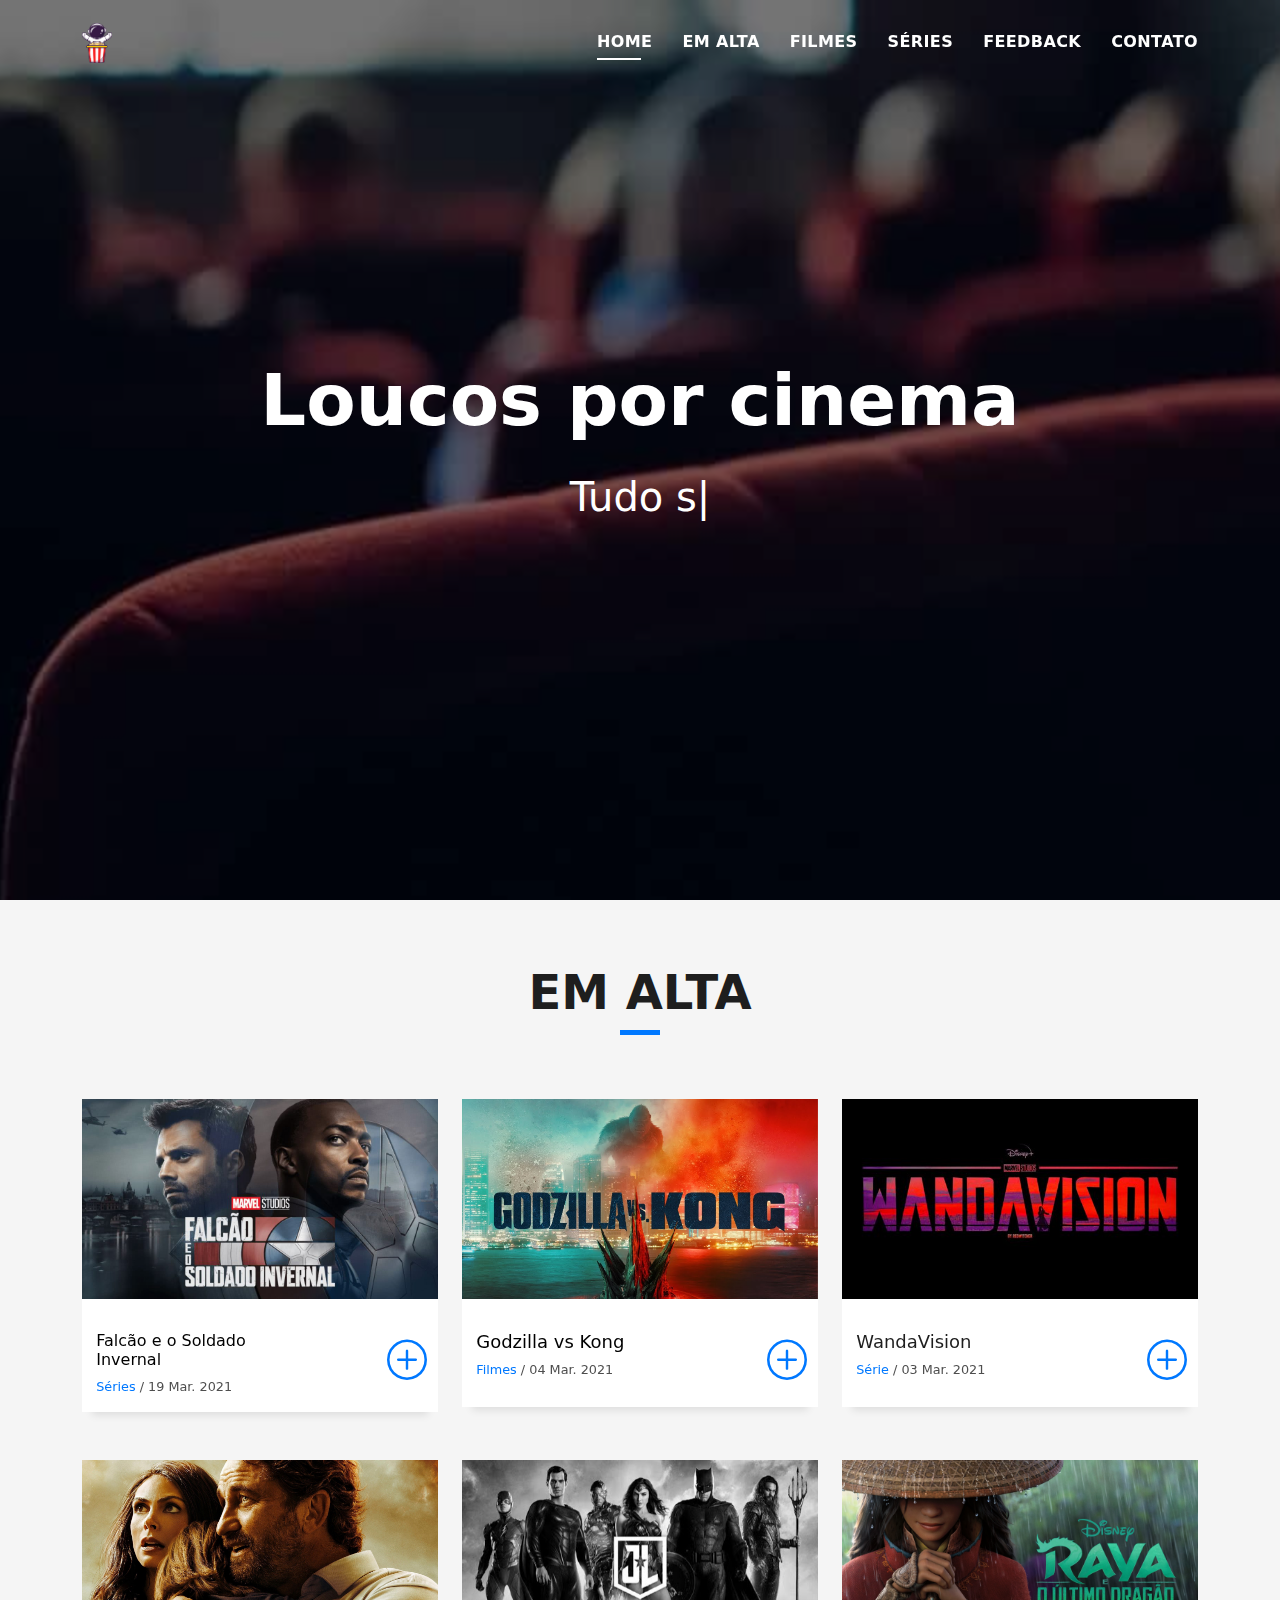
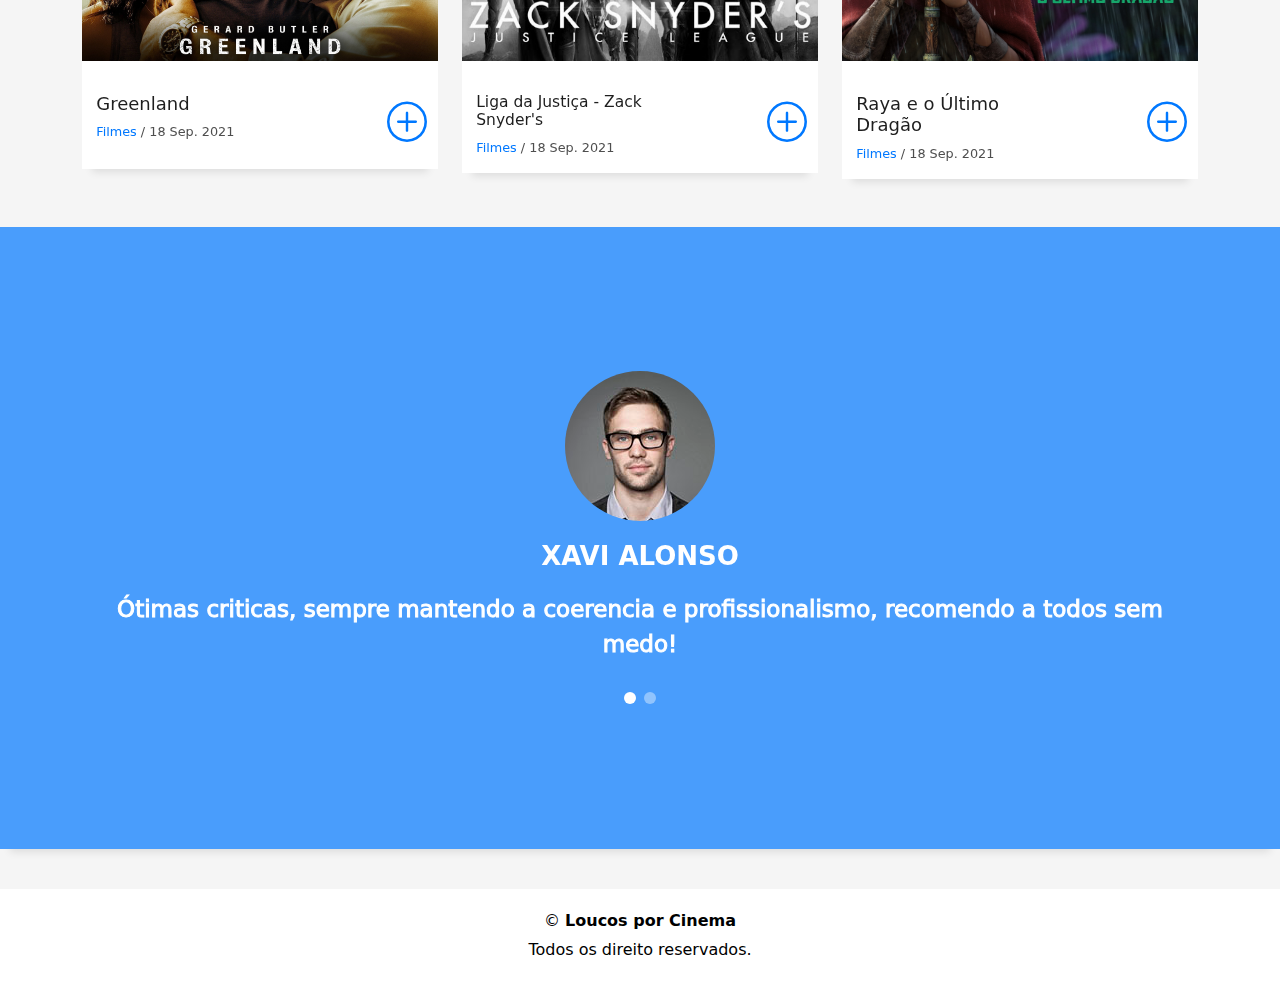
==== commit 6b1ce9e1: "(CARLOS) Alterada a imagem de background;" ====
--- a/index.html
+++ b/index.html
@@ -60,17 +60,17 @@
     </div>
   </header><!-- End Header -->
 
+  <!--(CARLOS) Alterada a imagem de background -->
   <!-- ======= Hero Section ======= -->
   <div id="hero" class="hero route bg-image" style="background-image: url(assets/img/Cine1.jpg)">
     <div class="overlay-itro"></div>
     <div class="hero-content display-table">
       <div class="table-cell">
         <div class="container">
-          <!--<p class="display-6 color-d">Hello, world!</p>-->
+          <!--(CARLOS) Alterado o texto dinamico -->
           <h1 class="hero-title mb-4">Loucos por cinema</h1>
           <p class="hero-subtitle"><span class="typed"
               data-typed-items="Tudo sobre filmes e séries em um só lugar!"></span></p>
-          <!-- <p class="pt-3"><a class="btn btn-primary btn js-scroll px-4" href="#about" role="button">Learn More</a></p> -->
         </div>
       </div>
     </div>
@@ -276,10 +276,6 @@
             </div>
             <div class="swiper-pagination"></div>
           </div>
-
-          <!-- <div id="testimonial-mf" class="owl-carousel owl-theme">
-          
-        </div> -->
         </div>
       </div>
     </div>
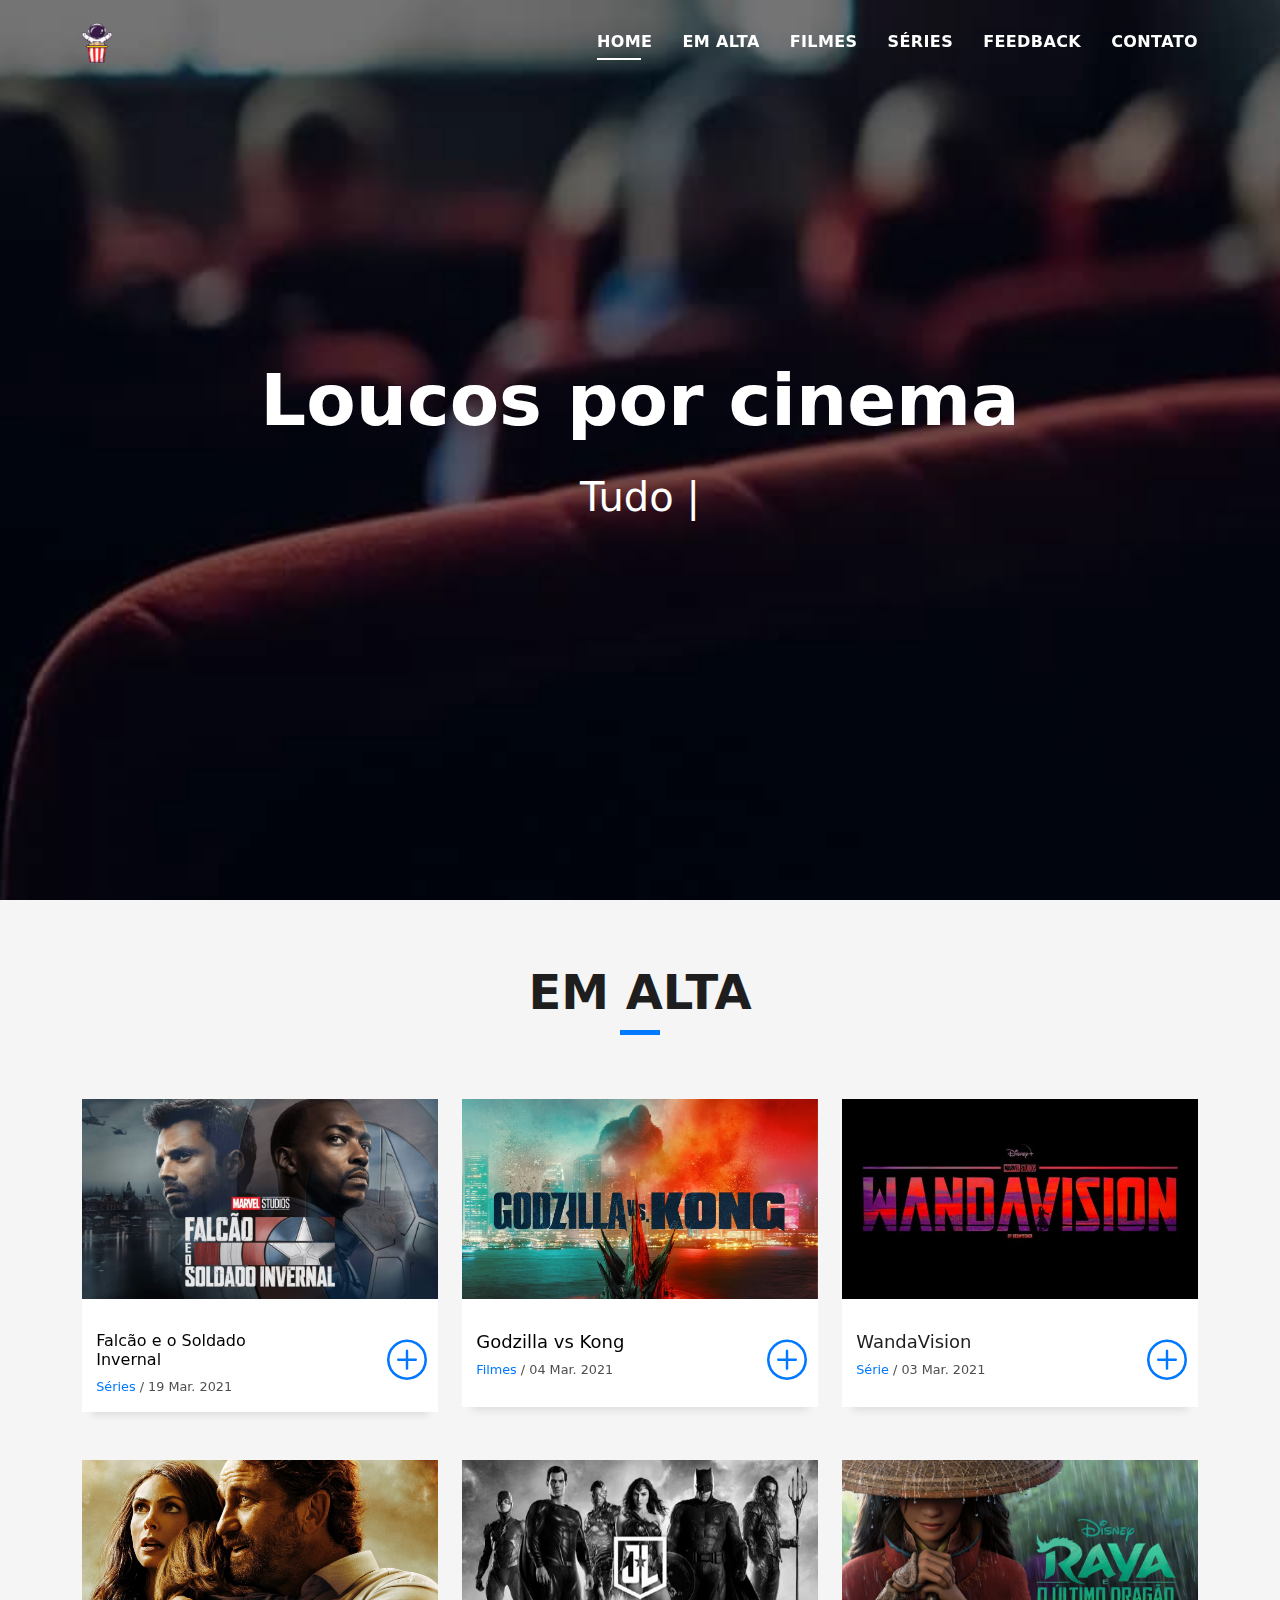
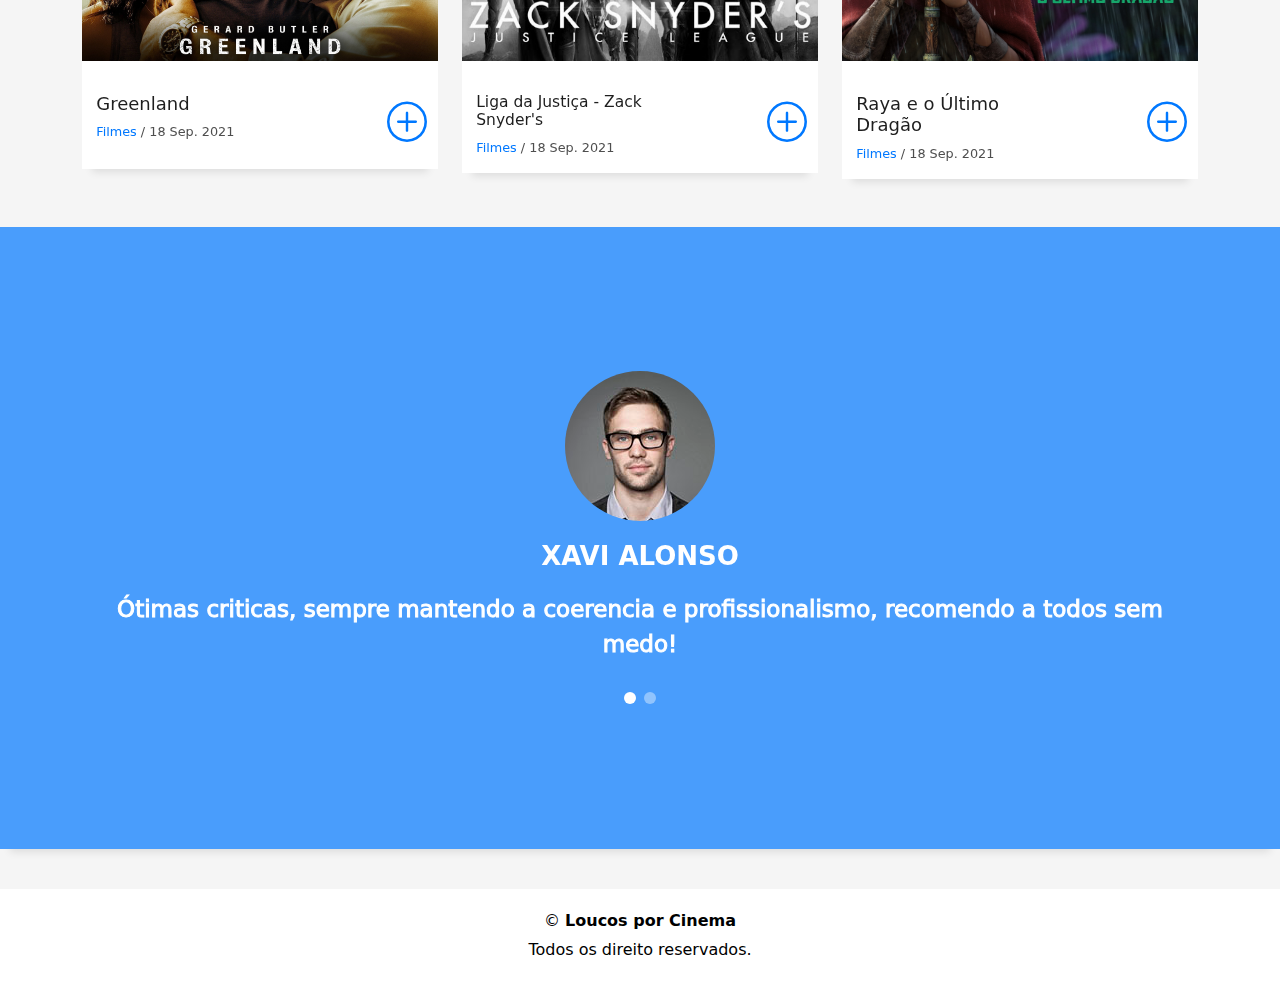
==== commit 420b15a0: "(MARIA) Realizada a troca do background image e alterados os textos da parte do feedback" ====
--- a/index.html
+++ b/index.html
@@ -76,6 +76,7 @@
     </div>
   </div><!-- End Hero Section -->
 
+  <!--(CARLOS) Alterada as informações do template para que servisse como apresentação dos filmes e séries em alta-->
   <!-- ======= EM ALTA ======= -->
   <section id="Em_alta" class="portfolio-mf sect-pt4 route">
     <div class="container">
@@ -92,6 +93,7 @@
       <div class="row">
         <div class="col-md-4">
           <div class="work-box">
+            <!--(CARLOS) Colocada a imagem do filme 1-->
             <a href="assets/img/filme_1.jpg" data-gallery="portfolioGallery" class="portfolio-lightbox">
               <div class="work-img">
                 <img src="assets/img/filme_1.jpg" alt="" class="img-fluid">
@@ -100,6 +102,7 @@
             <div class="work-content">
               <div class="row">
                 <div class="col-sm-8">
+                  <!--(CARLOS) Ajustado o link e titulo, além de criada a Class w-title_medio para ajustar o tamanho da fonte e não haver despadronização do tamanho das box de apresentação.-->
                   <h2 class="w-title_medio"><a href="series.html">Falcão e o Soldado Invernal</a></h2>
                   <div class="w-more">
                     <span class="w-ctegory">Séries</span> / <span class="w-date">19 Mar. 2021</span>
@@ -116,6 +119,7 @@
         </div>
         <div class="col-md-4">
           <div class="work-box">
+            <!--(CARLOS) Colocada a imagem do filme 3-->
             <a href="assets/img/filme_3.jpg" data-gallery="portfolioGallery" class="portfolio-lightbox">
               <div class="work-img">
                 <img src="assets/img/filme_3.jpg" alt="" class="img-fluid">
@@ -124,6 +128,7 @@
             <div class="work-content">
               <div class="row">
                 <div class="col-sm-8">
+                  <!--(CARLOS) Ajustado link e titulo do filme-->
                   <h2 class="w-title"><a href="filmes.html">Godzilla vs Kong</a></h2>
                   <div class="w-more">
                     <span class="w-ctegory">Filmes</span> / <span class="w-date">04 Mar. 2021</span>
@@ -140,6 +145,7 @@
         </div>
         <div class="col-md-4">
           <div class="work-box">
+            <!--(CARLOS) Colocada a imagem do filme 2-->
             <a href="assets/img/filme_2.jpg" data-gallery="portfolioGallery" class="portfolio-lightbox">
               <div class="work-img">
                 <img src="assets/img/filme_2.jpg" alt="" class="img-fluid">
@@ -148,6 +154,7 @@
             <div class="work-content">
               <div class="row">
                 <div class="col-sm-8">
+                  <!--(CARLOS) Ajustado titulo do filme-->
                   <h2 class="w-title">WandaVision</h2>
                   <div class="w-more">
                     <span class="w-ctegory">Série</span> / <span class="w-date">03 Mar. 2021</span>
@@ -164,6 +171,7 @@
         </div>
         <div class="col-md-4">
           <div class="work-box">
+            <!--(CARLOS) Colocada a imagem do filme 4-->
             <a href="assets/img/filme_4.jpg" data-gallery="portfolioGallery" class="portfolio-lightbox">
               <div class="work-img">
                 <img src="assets/img/filme_4.jpg" alt="" class="img-fluid">
@@ -172,6 +180,7 @@
             <div class="work-content">
               <div class="row">
                 <div class="col-sm-8">
+                  <!--(CARLOS) Ajustado titulo do filme-->
                   <h2 class="w-title">Greenland</h2>
                   <div class="w-more">
                     <span class="w-ctegory">Filmes</span> / <span class="w-date">18 Sep. 2021</span>
@@ -188,6 +197,7 @@
         </div>
         <div class="col-md-4">
           <div class="work-box">
+            <!--(CARLOS) Colocada a imagem do filme 5-->
             <a href="assets/img/filme_5.jpg" data-gallery="portfolioGallery" class="portfolio-lightbox">
               <div class="work-img">
                 <img src="assets/img/filme_5.jpg" alt="" class="img-fluid">
@@ -196,6 +206,7 @@
             <div class="work-content">
               <div class="row">
                 <div class="col-sm-8">
+                  <!--(CARLOS) Ajustado o link e titulo, além de criada a Class w-title_grande para ajustar o tamanho da fonte e não haver despadronização do tamanho das box de apresentação.-->
                   <h2 class="w-title_grande">Liga da Justiça - Zack Snyder's</h2>
                   <div class="w-more">
                     <span class="w-ctegory">Filmes</span> / <span class="w-date">18 Sep. 2021</span>
@@ -212,6 +223,7 @@
         </div>
         <div class="col-md-4">
           <div class="work-box">
+            <!--(CARLOS) Colocada a imagem do filme 6-->
             <a href="assets/img/filme_6.jpg" data-gallery="portfolioGallery" class="portfolio-lightbox">
               <div class="work-img">
                 <img src="assets/img/filme_6.jpg" alt="" class="img-fluid">
@@ -220,6 +232,7 @@
             <div class="work-content">
               <div class="row">
                 <div class="col-sm-8">
+                  <!--(CARLOS) Ajustado titulo do filme-->
                   <h2 class="w-title">Raya e o Último Dragão</h2>
                   <div class="w-more">
                     <span class="w-ctegory">Filmes</span> / <span class="w-date">18 Sep. 2021</span>
@@ -238,6 +251,7 @@
     </div>
   </section><!-- FIM EM ALTA -->
 
+  <!--(MARIA) Realizada a troca do background image, alterados os textos-->
   <!-- ======= FEEDBACKS ======= -->
   <div id="review" class="testimonials paralax-mf bg-image" style="background-image: url(assets/img/cine4.jpg)">
     <div class="overlay-mf"></div>
@@ -282,7 +296,7 @@
   </div><!-- FIM FEEDBACKS -->
 
   </main><!-- End #main -->
-
+  
   <!-- ======= Footer ======= -->
   <footer>
     <div class="container">
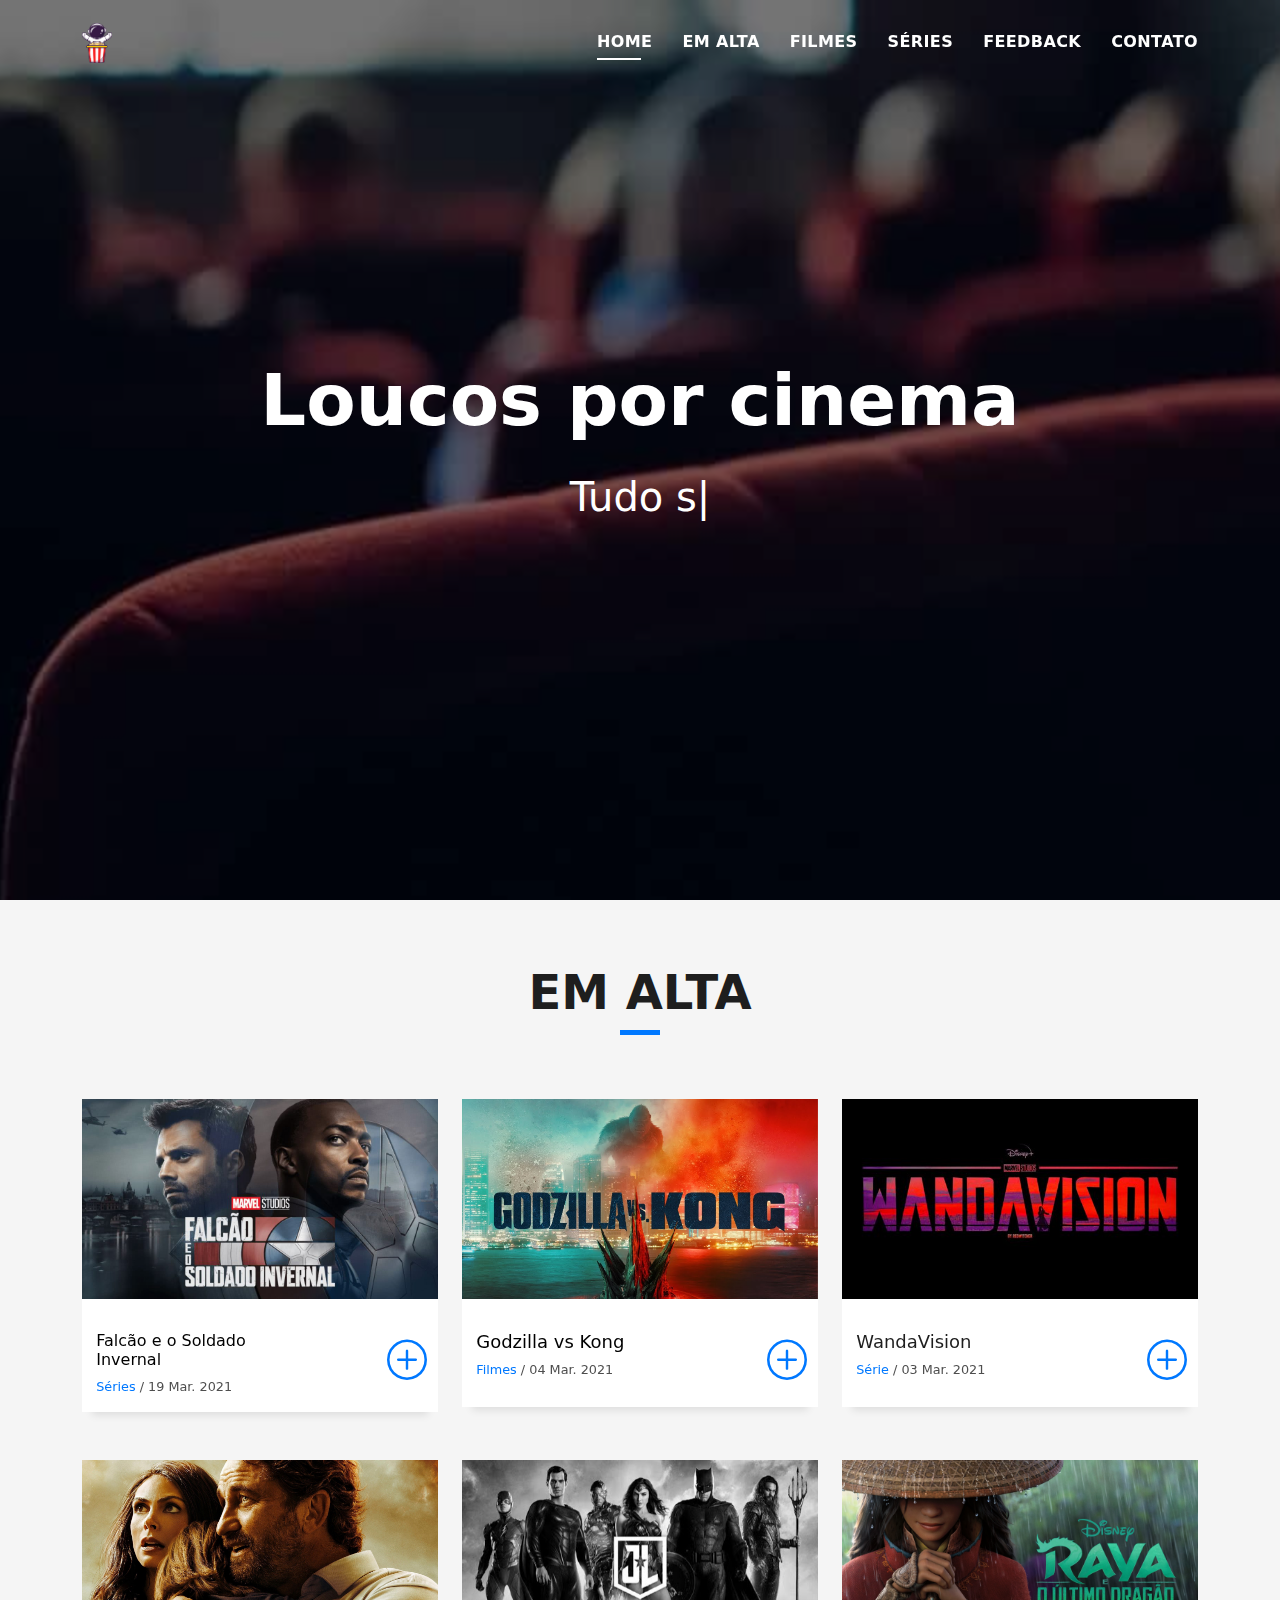
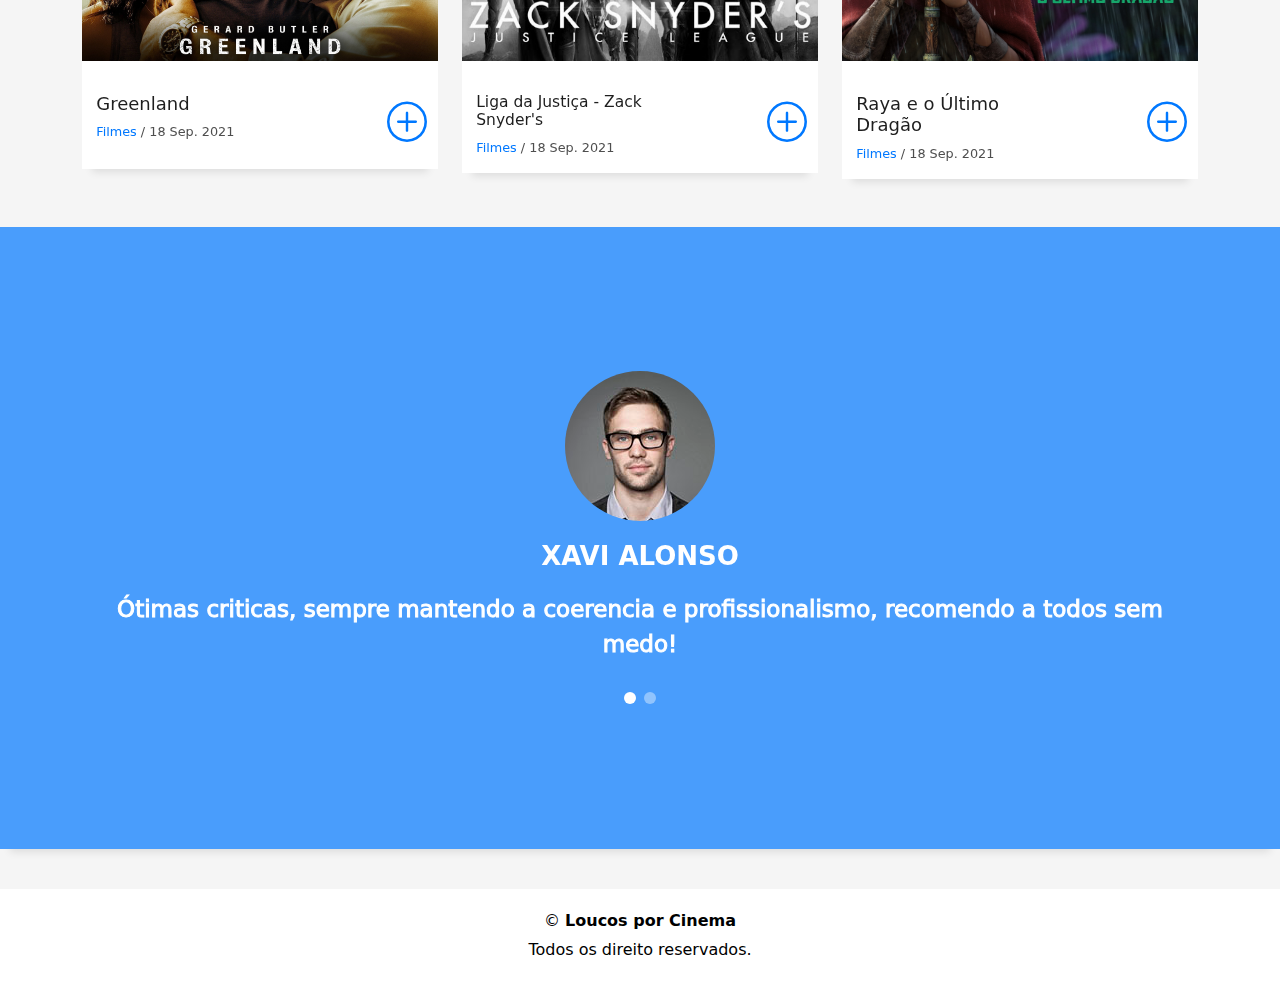
==== commit 112cc853: "(MARIA) Ajustadas as cores e informações do footer de acordo com o layout da página" ====
--- a/index.html
+++ b/index.html
@@ -297,6 +297,7 @@
 
   </main><!-- End #main -->
   
+  <!--(MARIA) Ajustadas as cores e informações do footer de acordo com o layout da página-->
   <!-- ======= Footer ======= -->
   <footer>
     <div class="container">
